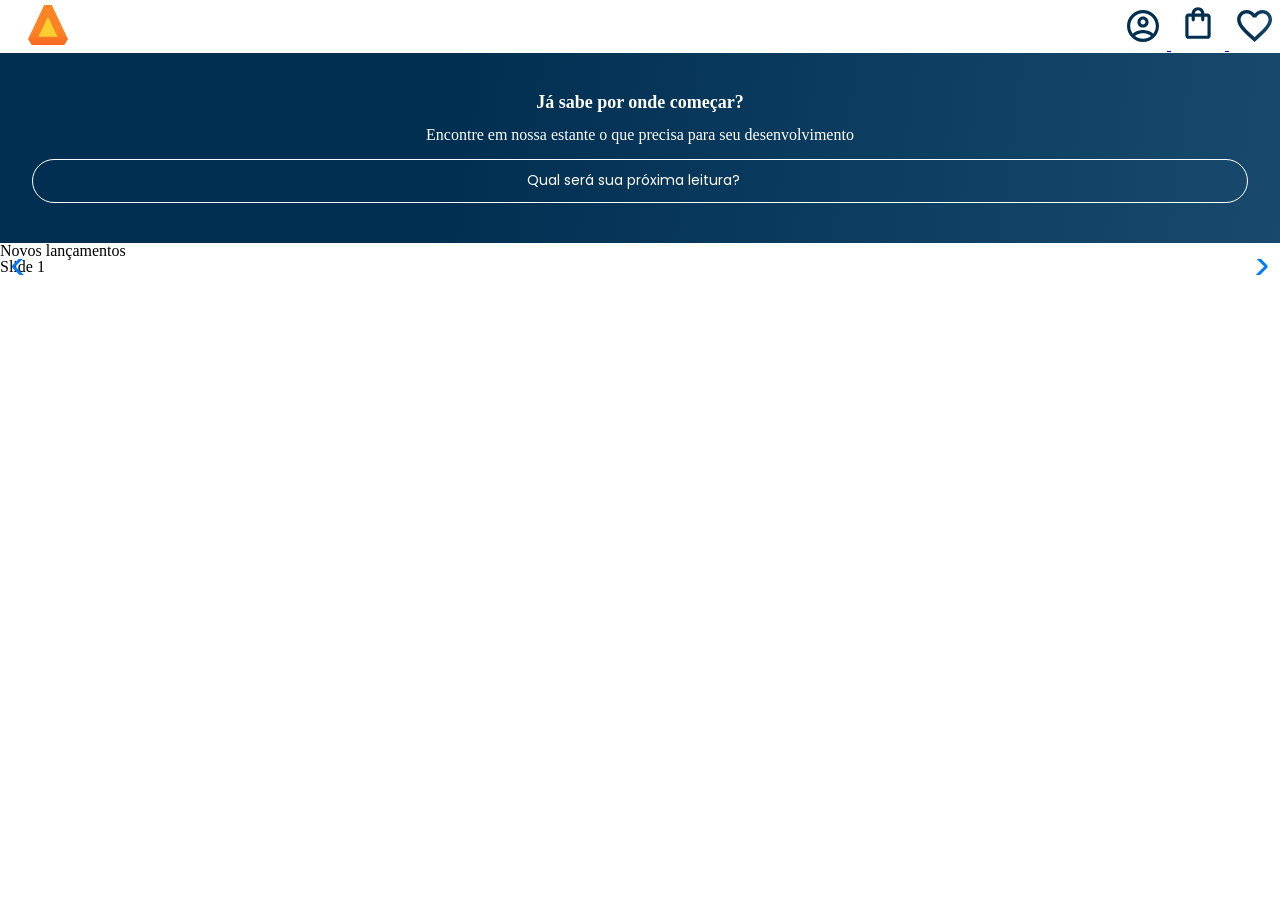
==== index.html @ 49646eb7 "Add files via upload 08/08" ====
<!DOCTYPE html>
<html lang="en">

<head>
    <meta charset="UTF-8">
    <meta http-equiv="X-UA-Compatible" content="IE=edge">
    <meta name="viewport" content="width=device-width, initial-scale=1.0">
    <title>SEGUNDO PROJETO</title>

    <link rel="preconnect" href="https://fonts.googleapis.com">
    <link rel="preconnect" href="https://fonts.gstatic.com" crossorigin>
    <link
        href="https://fonts.googleapis.com/css2?family=Poppins:ital,wght@0,100;0,200;0,300;0,400;0,500;0,600;0,700;0,800;0,900;1,100;1,200;1,300;1,400;1,500;1,600;1,700;1,800;1,900&display=swap"
        rel="stylesheet">
    <link rel="stylesheet" href="assets/css/style.css">
    <link
    rel="stylesheet"
    href="https://cdn.jsdelivr.net/npm/swiper@11/swiper-bundle.min.css"
  />
</head>

<body>
    <header class="cabecalho">
        <div class="container">

            <input type="checkbox" id="menu" class="seletor-menu">
            <label for="menu">
                <span class="menu-hamburguer"> </span>
            </label>


            <img src="assets/img/Logo.svg" alt="">

            <ul class="menu-lista">
                <li class="menu-lista-titulo"> CATEGORIAS</li>
                <li class="menu-lista-item"> <a href="#" class="menu-lista-link"> programaçâo</a></li>
                <li class="menu-lista-item"> <a href="#" class="menu-lista-link"> front-ent</a></li>
                <li class="menu-lista-item"> <a href="#" class="menu-lista-link"> infraestrutura</a></li>
                <li class="menu-lista-item"> <a href="#" class="menu-lista-link"> business</a></li>
                <li class="menu-lista-item"> <a href="#" class="menu-lista-link"> desing & UK </a></li>


            </ul>
        </div>
        <div class="container">
            <a href="#">
                <img src="assets/img/Usuário.svg" alt="">
            </a>

            <a href="#">
                <img src="assets/img/Compras.svg" alt="">
            </a>

            <a href="#">
                <img src="assets/img/Favoritos.svg" alt="">
            </a>
        </div>
    </header>
    <section class="banner">

        <h2 class="banner-titulo">Já sabe por onde começar?</h2>
        <p class="banner-texto">Encontre em nossa estante o que precisa para seu desenvolvimento</p>
        <input type="search" placeholder="Qual será sua próxima leitura?" class="banner-pesquisa">

    </section>
    <section class="carrossel">
        <h2 class="carrossel-titulo">
            Novos lançamentos
        </h2>
        <div class="swiper">
            <div class="swiper-wrapper">
                <div class="swiper-slide">Slide 1</div>
                <div class="swiper-slide">Slide 2</div>
                <div class="swiper-slide">Slide 3</div>
            </div>
            <div class="swiper-pagination"></div>

            <div class="swiper-button-prev"></div>
            <div class="swiper-button-next"></div>
    
            <div class="swiper-scrollbar"></div>       
         </div>
    </section>


    <script src="https://cdn.jsdelivr.net/npm/swiper@11/swiper-bundle.min.js"></script>
</body>
</html>
---- assets/css/style.css ----
@import url(reset.css);
@import url(header.css);
@import url(banner.css);

:root{
    --branco: #FFFFFF;
    --cor-de-fundo: #EBECCE;
    --laranja:#EB9B00;
    --azul-degrade: linear-gradient(97.56deg, #002f52 35.49%, #326589 165.37%);
    
}
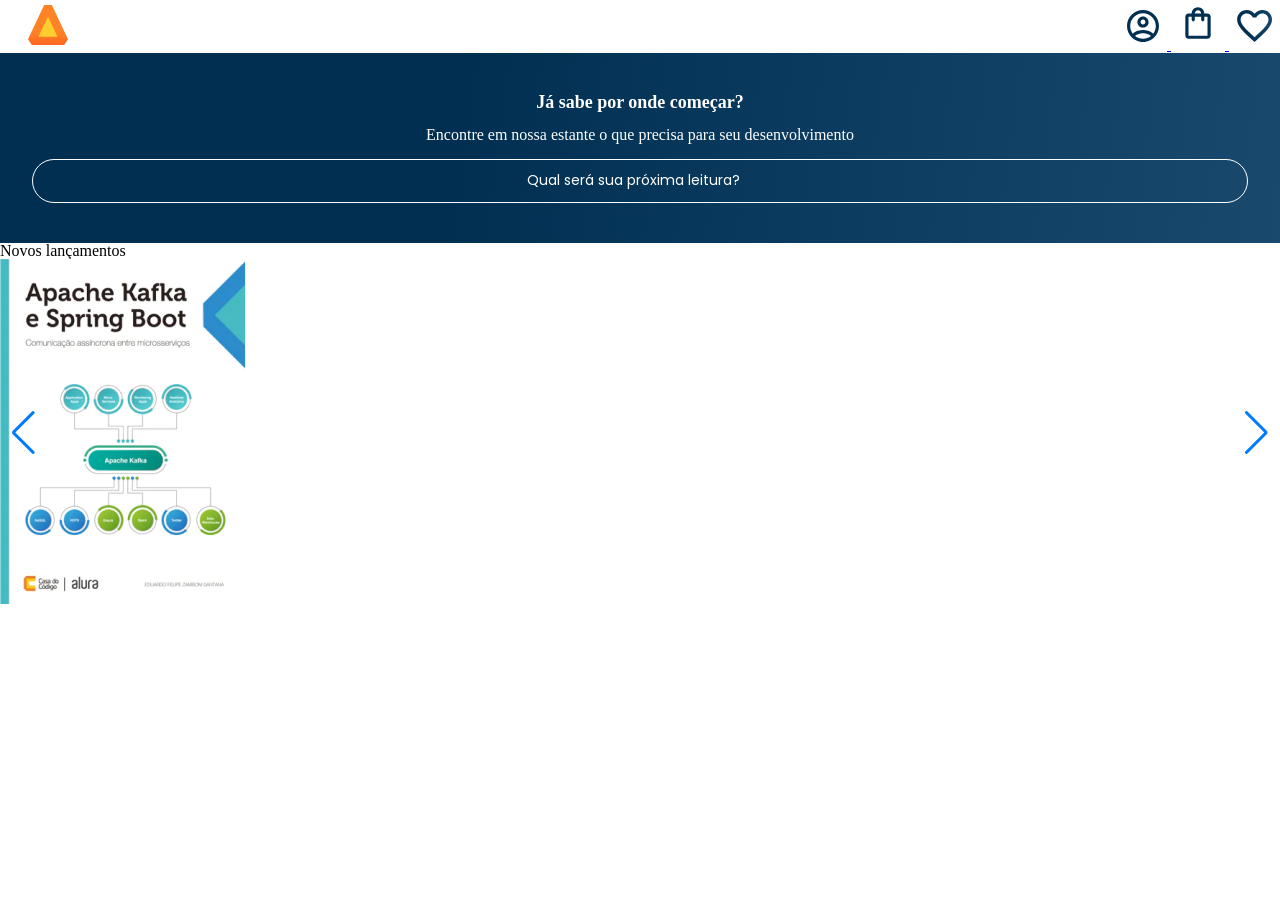
==== commit 3528442a: "Add files via upload 12/08" ====
--- a/index.html
+++ b/index.html
@@ -69,9 +69,12 @@
         </h2>
         <div class="swiper">
             <div class="swiper-wrapper">
-                <div class="swiper-slide">Slide 1</div>
-                <div class="swiper-slide">Slide 2</div>
-                <div class="swiper-slide">Slide 3</div>
+                <div class="swiper-slide"><img src="assets/img/ApacheKafka.png" alt=""></div>
+                <div class="swiper-slide"><img src="assets/img/Liderança.png" alt=""></div>
+                <div class="swiper-slide"><img src="assets/img/Javascript.png" alt=""></div>
+                <div class="swiper-slide"><img src="assets/img/Guia Front-end.png" alt=""></div>
+                <div class="swiper-slide"><img src="assets/img/Portugol.png" alt=""></div>
+                <div class="swiper-slide"><img src="assets/img/Nodejs.svg" alt=""></div>
             </div>
             <div class="swiper-pagination"></div>
 
@@ -84,5 +87,12 @@
 
 
     <script src="https://cdn.jsdelivr.net/npm/swiper@11/swiper-bundle.min.js"></script>
+    <script>
+        const swiper = new Swiper('.swiper', {
+         spaceBetween:10
+         slidesPerView:3
+  },
+});
+    </script>
 </body>
 </html>
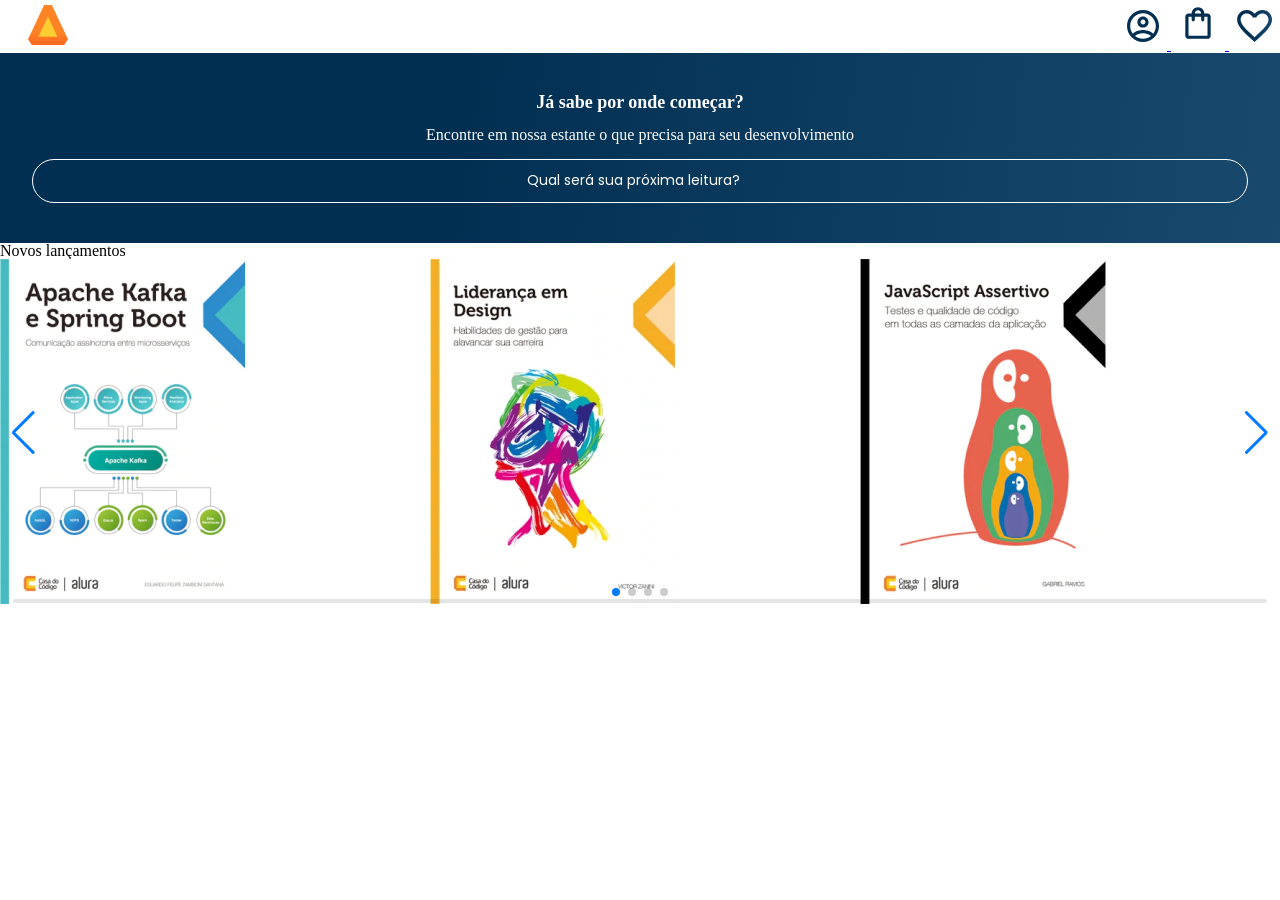
==== commit c942e210: "Add files via upload 19/08" ====
--- a/index.html
+++ b/index.html
@@ -89,10 +89,13 @@
     <script src="https://cdn.jsdelivr.net/npm/swiper@11/swiper-bundle.min.js"></script>
     <script>
         const swiper = new Swiper('.swiper', {
-         spaceBetween:10
-         slidesPerView:3
-  },
-});
+         spaceBetween:10,
+         slidesPerView:3,
+         pagination:{
+             el: ".swiper-pagination",
+             type:"bullets",
+         }
+  });
     </script>
 </body>
 </html>
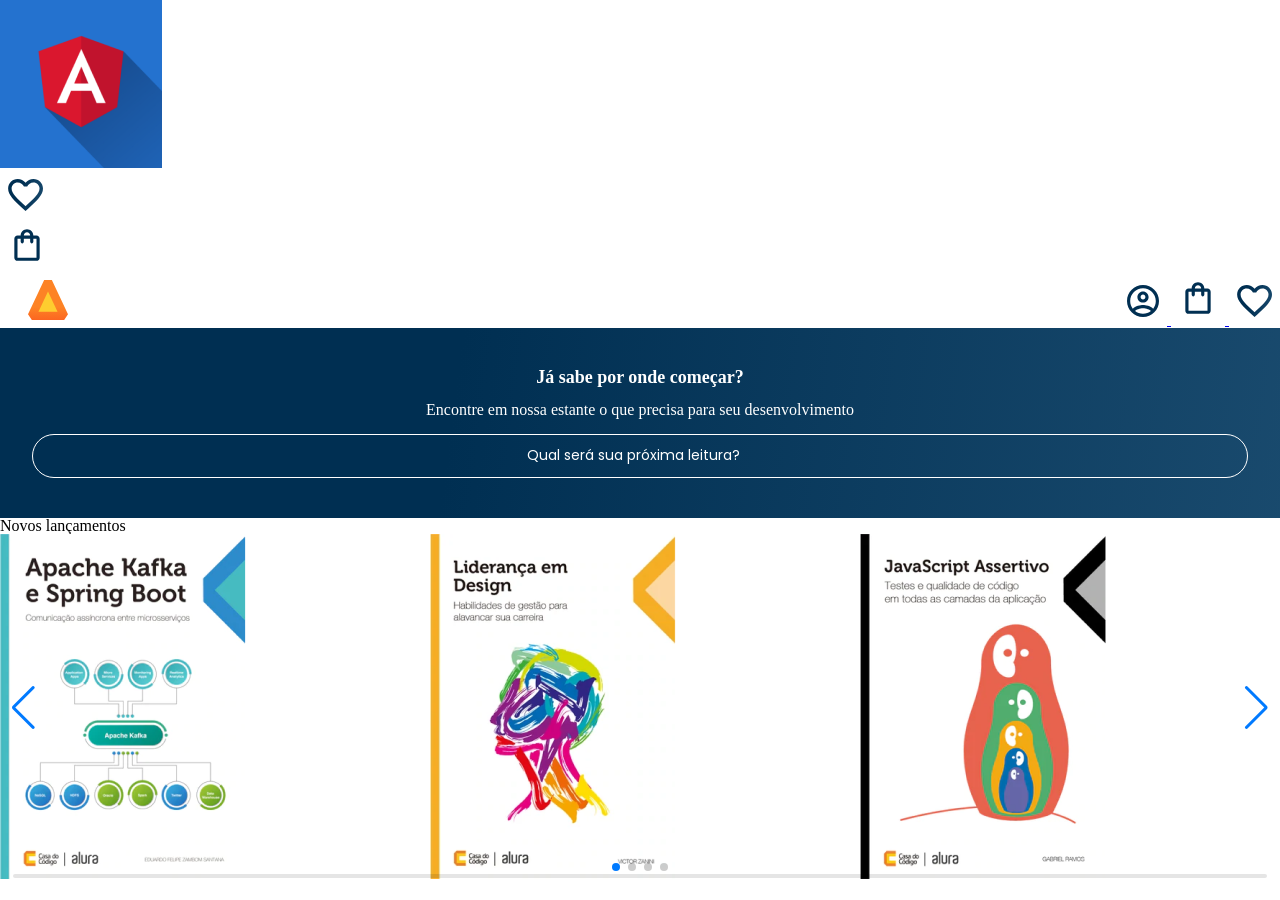
==== commit c1b46d87: "Add files via upload" ====
--- a/index.html
+++ b/index.html
@@ -20,6 +20,21 @@
 </head>
 
 <body>
+    <section class="carrossel">
+        <div class="card">
+            <div class="card-descricao">
+                </p>
+            </div>
+            <img src="assets/img/Angular.png" alt="">
+        </div>
+        <div class="card-botoes">
+            <ul class="botoes">
+                <li class="botoes-item"><img src="assets/img/Favoritos.svg" alt=""></li>
+                <li class="botoes-item"> <img src="assets/img/Compras.svg" alt=""></li>
+            </ul>
+           
+        </div>
+    </section>
     <header class="cabecalho">
         <div class="container">
 
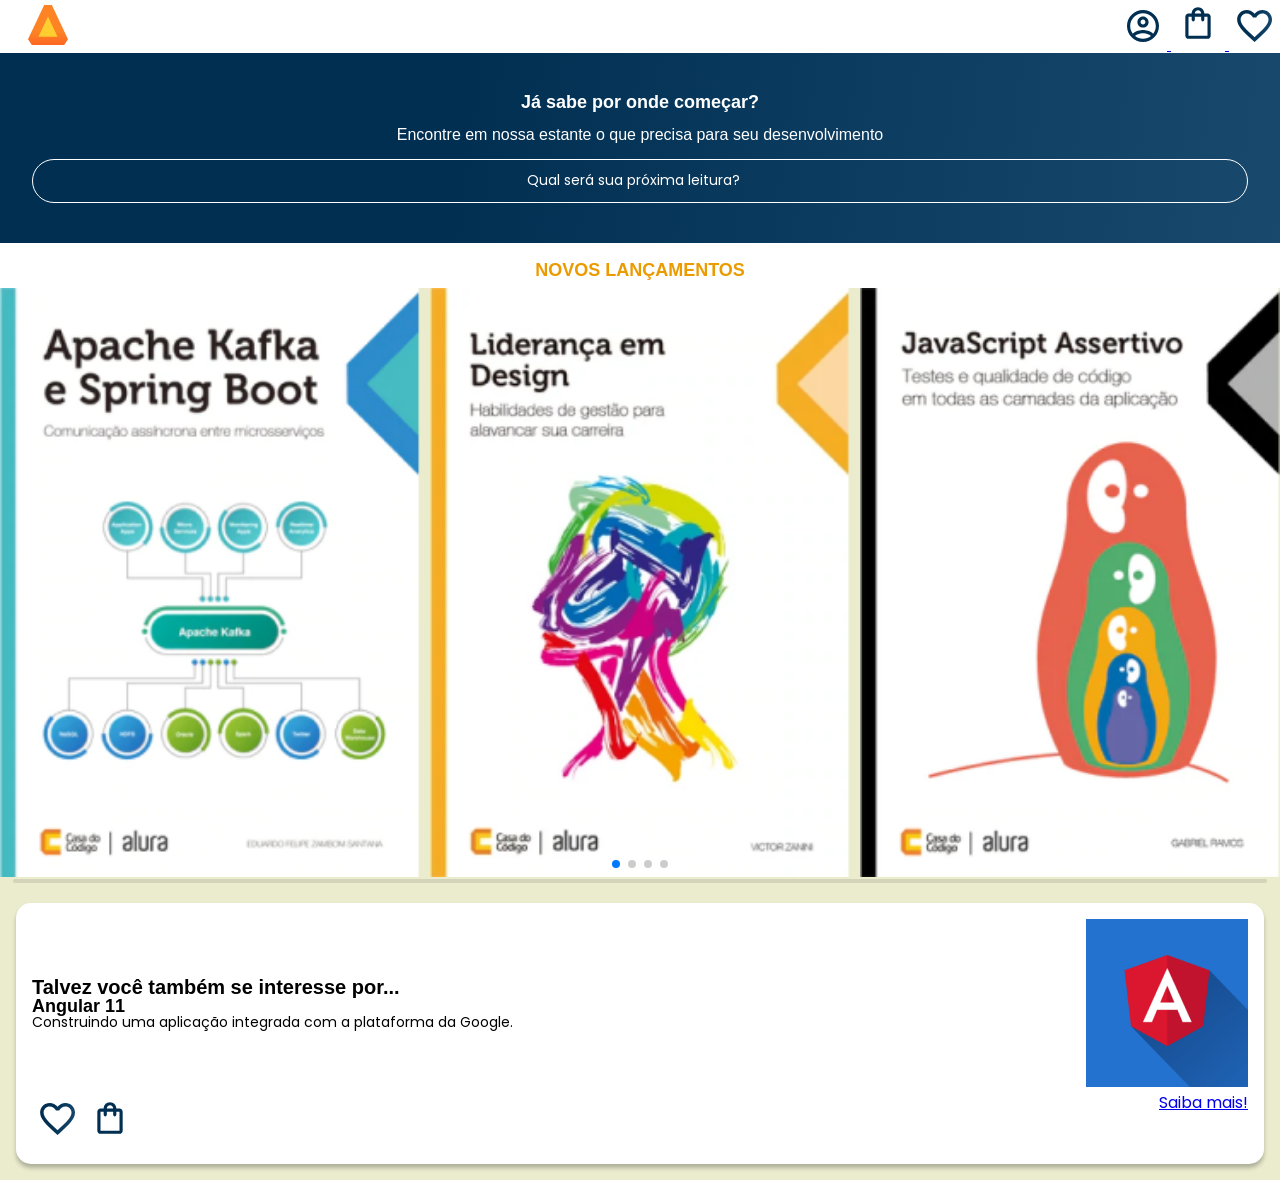
==== commit 874d1a92: "Add files via upload 09/09/24" ====
--- a/index.html
+++ b/index.html
@@ -20,21 +20,6 @@
 </head>
 
 <body>
-    <section class="carrossel">
-        <div class="card">
-            <div class="card-descricao">
-                </p>
-            </div>
-            <img src="assets/img/Angular.png" alt="">
-        </div>
-        <div class="card-botoes">
-            <ul class="botoes">
-                <li class="botoes-item"><img src="assets/img/Favoritos.svg" alt=""></li>
-                <li class="botoes-item"> <img src="assets/img/Compras.svg" alt=""></li>
-            </ul>
-           
-        </div>
-    </section>
     <header class="cabecalho">
         <div class="container">
 
@@ -98,6 +83,30 @@
     
             <div class="swiper-scrollbar"></div>       
          </div>
+            <div class="card">
+                <div class="card-descricao">
+                    <div class="descricao">
+                        <h2 class="descricao-titulo">
+                            Talvez você também se interesse por...
+                        </h2>
+                        <h3 class="descricao-titulo-livro">
+                            Angular 11 
+                        </h3>
+                        <p class="descricao-texto">
+                            Construindo uma aplicação integrada com a plataforma da Google.
+                        </p>
+                    </div>
+                    <img src="assets/img/Angular.png" alt="">
+                </div>
+                <div class="card-botoes">
+                    <ul class="botoes">
+                        <li class="botoes-item"><img src="assets/img/Favoritos.svg" alt=""></li>
+                        <li class="botoes-item"> <img src="assets/img/Compras.svg" alt=""></li>
+                    </ul>
+                    <a href="#" class="botao-ancora">Saiba mais!</a>
+                </div>
+            </div>
+        
     </section>
 
 
--- a/assets/css/style.css
+++ b/assets/css/style.css
@@ -1,12 +1,16 @@
 @import url(reset.css);
 @import url(header.css);
 @import url(banner.css);
+@import url(carrossel.css);
 
 :root{
     --branco: #FFFFFF;
     --cor-de-fundo: #EBECCE;
     --laranja:#EB9B00;
     --azul-degrade: linear-gradient(97.56deg, #002f52 35.49%, #326589 165.37%);
-    
+    --azul:#002f52;
 }
-
+body{
+    background-color: var(--cor-de-fundo);
+    font-family: "Poppins", sans-serif;
+}
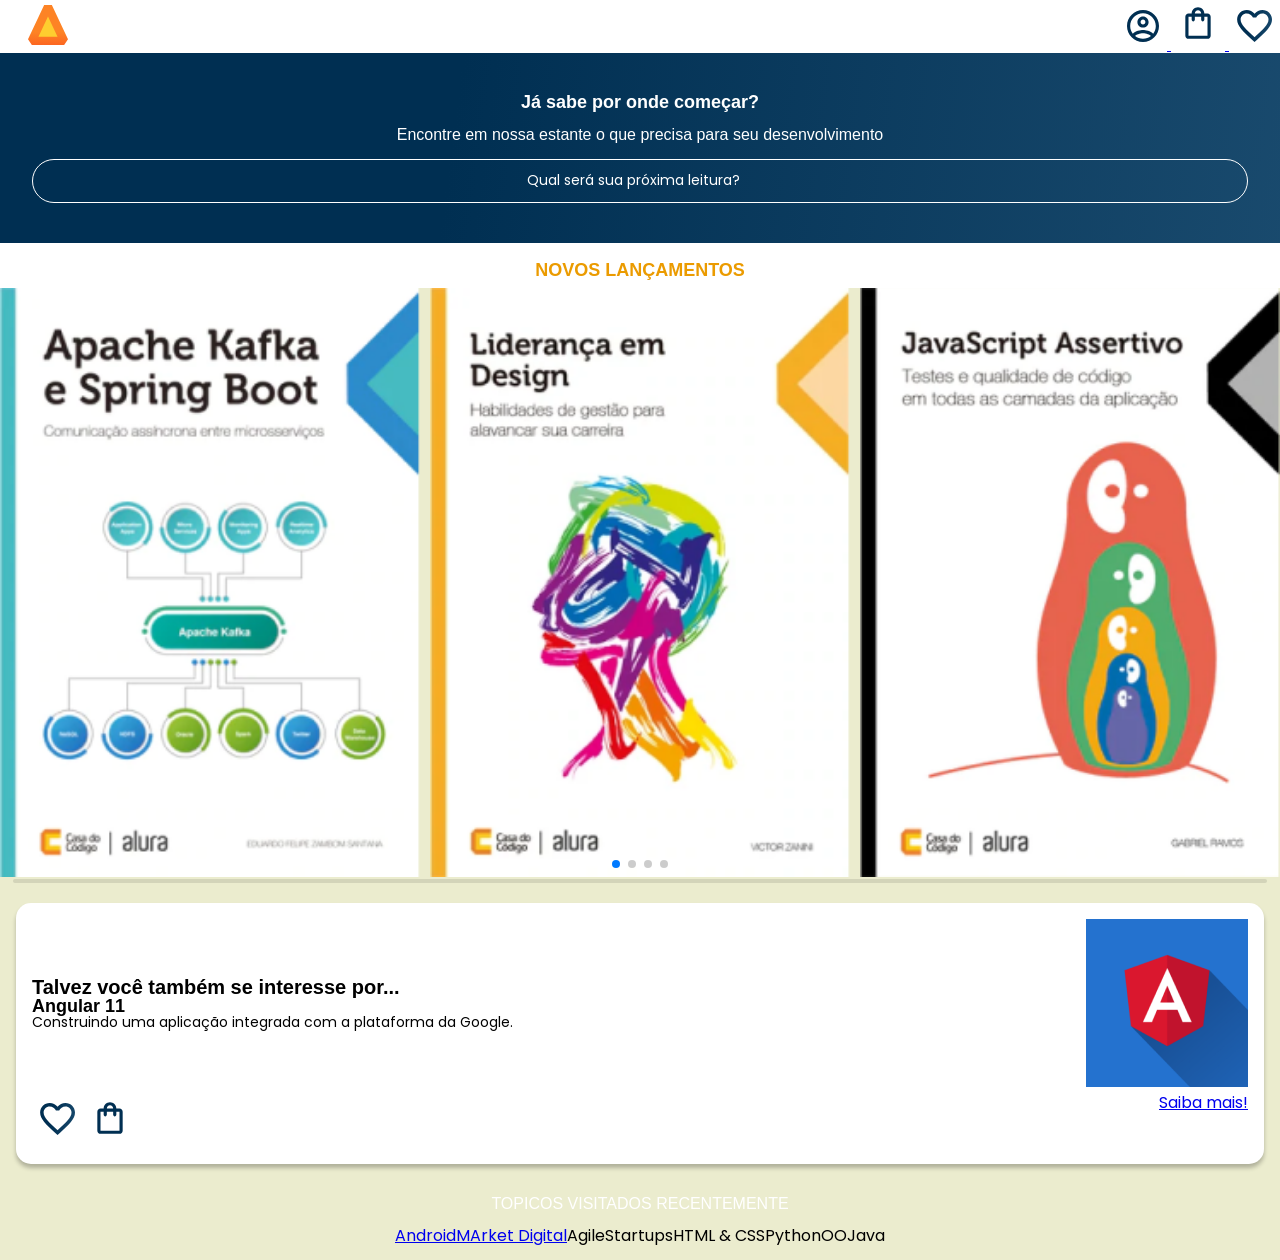
==== commit 33cef4bb: "Add files via upload" ====
--- a/index.html
+++ b/index.html
@@ -108,6 +108,20 @@
             </div>
         
     </section>
+    <section class="topicos">
+        <h2 class="topicos-titulo">Topicos visitados recentemente</h2>
+        <ul class="topicos-lista">
+            <li class="lista-topicos"><a href="#" class="topicos-link">Android</a></li>
+            <li class="lista-topicos"><a href="#" class="topicos-link">MArket Digital</a></li>
+            <li class="lista-topicos"><a href="#" class="topicos-link"></a>Agile</li>
+            <li class="lista-topicos"><a href="#" class="topicos-link"></a>Startups</li>
+            <li class="lista-topicos"><a href="#" class="toicos-link"></a>HTML & CSS</li>
+            <li class="lista-topicos"><a href="#" class="topicos-link"></a>Python</li>
+            <li class="lista-topicos"><a href="#" class="toicos-link"></a>OO</li>
+            <li class="lista-topicos"><a href="#" class="topicos-link"></a>Java</li>
+        </ul>
+        
+    </section>
 
 
     <script src="https://cdn.jsdelivr.net/npm/swiper@11/swiper-bundle.min.js"></script>
--- a/assets/css/style.css
+++ b/assets/css/style.css
@@ -2,6 +2,7 @@
 @import url(header.css);
 @import url(banner.css);
 @import url(carrossel.css);
+@import url(topicos.css);
 
 :root{
     --branco: #FFFFFF;
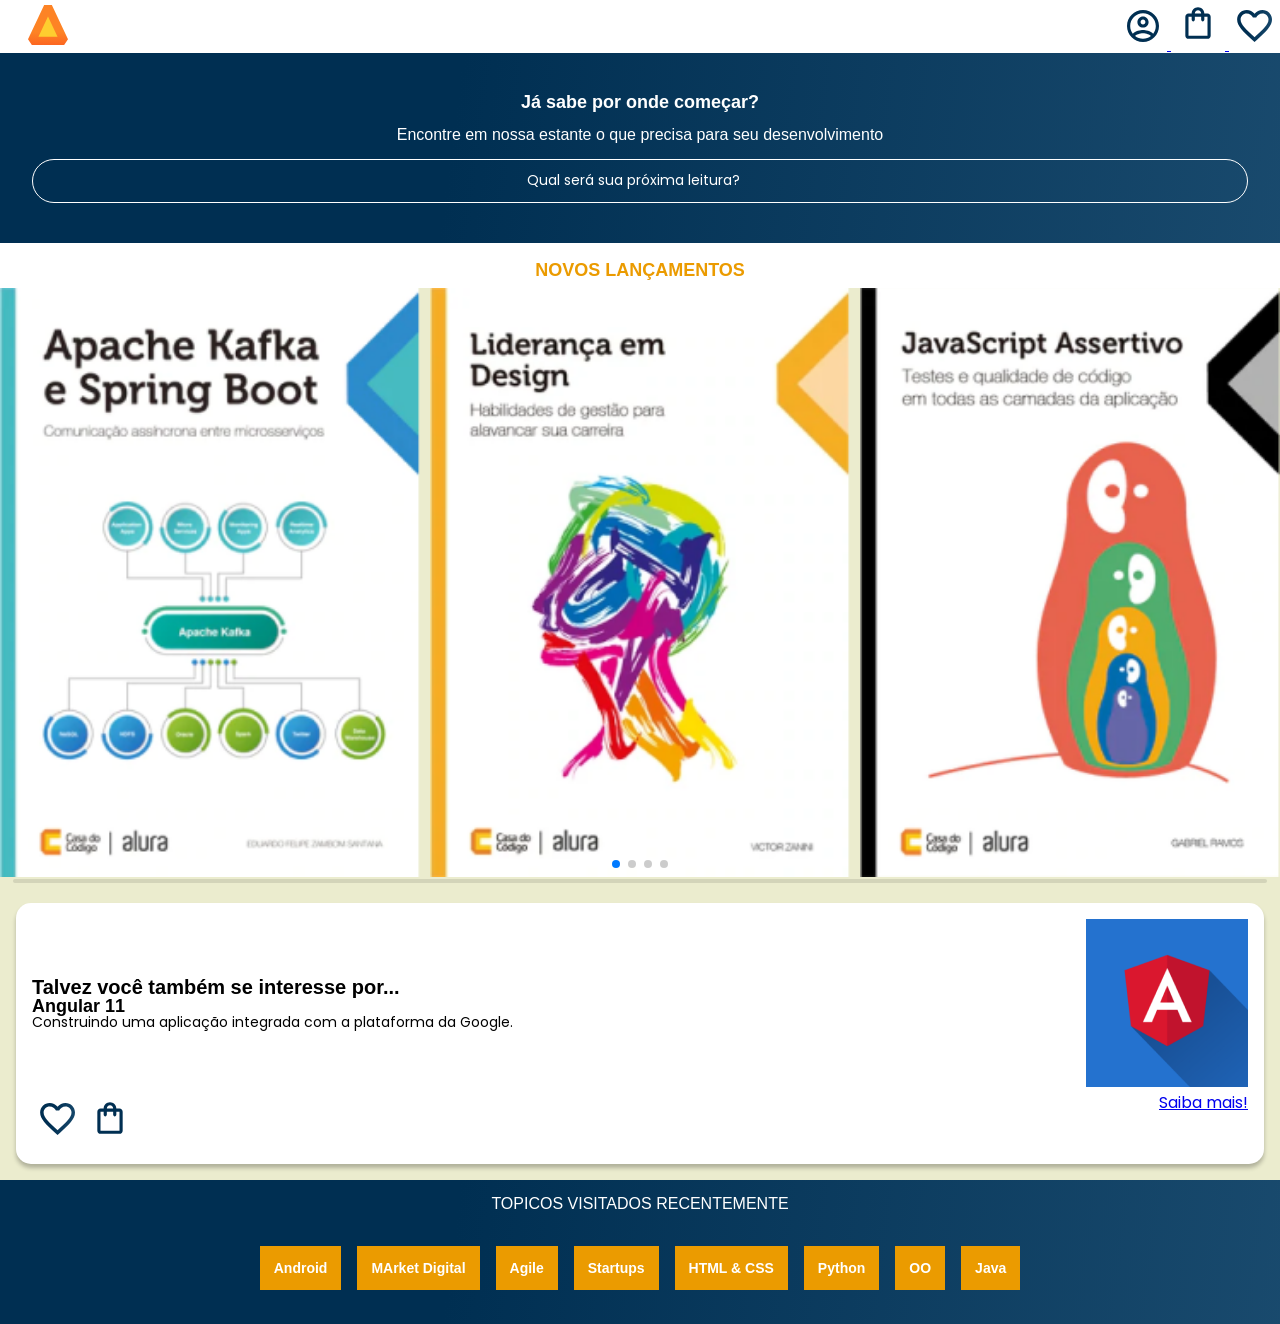
==== commit 0a69f5e8: "Add files via upload 16/09" ====
--- a/index.html
+++ b/index.html
@@ -111,14 +111,14 @@
     <section class="topicos">
         <h2 class="topicos-titulo">Topicos visitados recentemente</h2>
         <ul class="topicos-lista">
-            <li class="lista-topicos"><a href="#" class="topicos-link">Android</a></li>
-            <li class="lista-topicos"><a href="#" class="topicos-link">MArket Digital</a></li>
-            <li class="lista-topicos"><a href="#" class="topicos-link"></a>Agile</li>
-            <li class="lista-topicos"><a href="#" class="topicos-link"></a>Startups</li>
-            <li class="lista-topicos"><a href="#" class="toicos-link"></a>HTML & CSS</li>
-            <li class="lista-topicos"><a href="#" class="topicos-link"></a>Python</li>
-            <li class="lista-topicos"><a href="#" class="toicos-link"></a>OO</li>
-            <li class="lista-topicos"><a href="#" class="topicos-link"></a>Java</li>
+            <li class="topicos-item"><a href="#" class="topicos-link">Android</a></li>
+            <li class="topicos-item"><a href="#" class="topicos-link">MArket Digital</a></li>
+            <li class="topicos-item"><a href="#" class="topicos-link">Agile</a></li>
+            <li class="topicos-item"><a href="#" class="topicos-link">Startups</a></li>
+            <li class="topicos-item"><a href="#" class="topicos-link">HTML & CSS</a></li>
+            <li class="topicos-item"><a href="#" class="topicos-link">Python</a></li>
+            <li class="topicos-item"><a href="#" class="topicos-link">OO</a></li>
+            <li class="topicos-item"><a href="#" class="topicos-link">Java</a></li>
         </ul>
         
     </section>
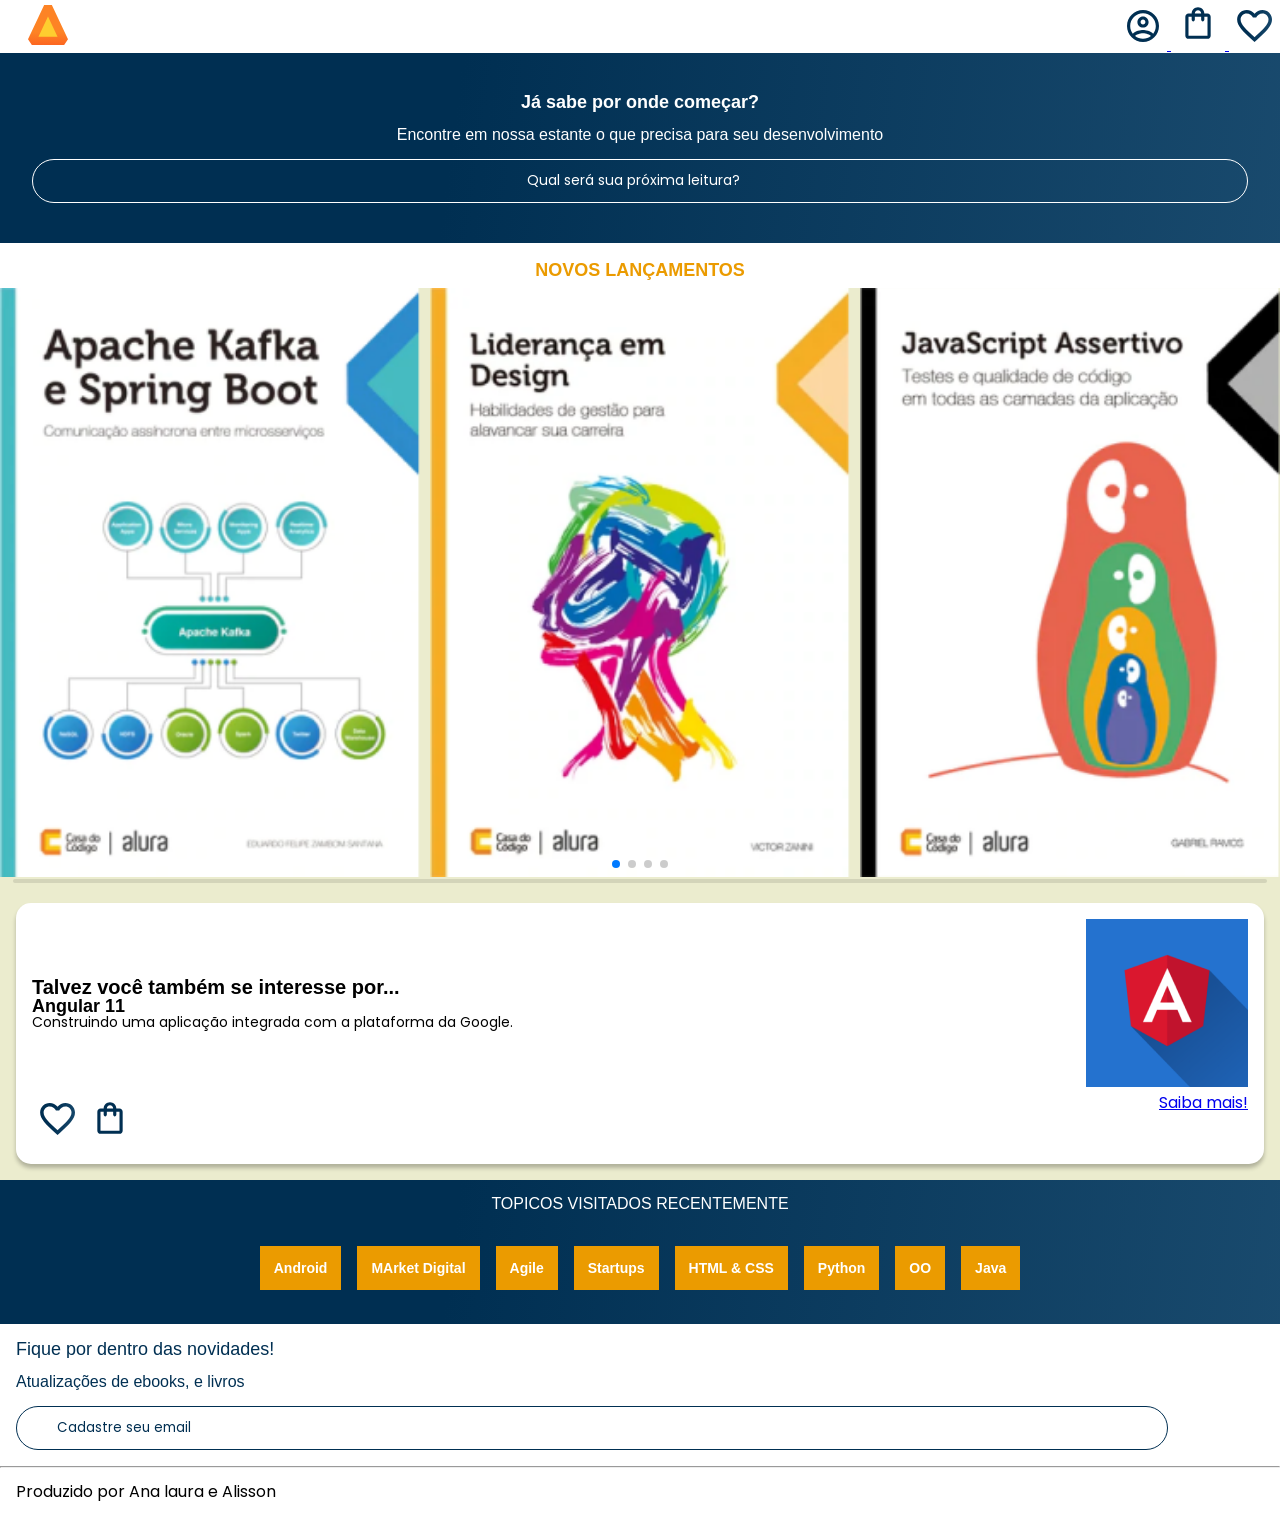
==== commit dd2348a6: "Add files via upload 23/09/24" ====
--- a/index.html
+++ b/index.html
@@ -122,7 +122,15 @@
         </ul>
         
     </section>
-
+    <section class="contatos">
+        <h2 class="contato-titulo">Fique por dentro das novidades!</h2>
+        <p class="contato-texto">Atualizações de ebooks, e livros</p>
+        <input type="email" class="contato-email" placeholder="Cadastre seu email">  
+    </section>
+<hr>
+<footer class="rodape">
+<h2 class="rodape-titulo">Produzido por Ana laura e Alisson</h2>
+</footer>
 
     <script src="https://cdn.jsdelivr.net/npm/swiper@11/swiper-bundle.min.js"></script>
     <script>
--- a/assets/css/style.css
+++ b/assets/css/style.css
@@ -3,6 +3,7 @@
 @import url(banner.css);
 @import url(carrossel.css);
 @import url(topicos.css);
+@import url(contatos.css);
 
 :root{
     --branco: #FFFFFF;
